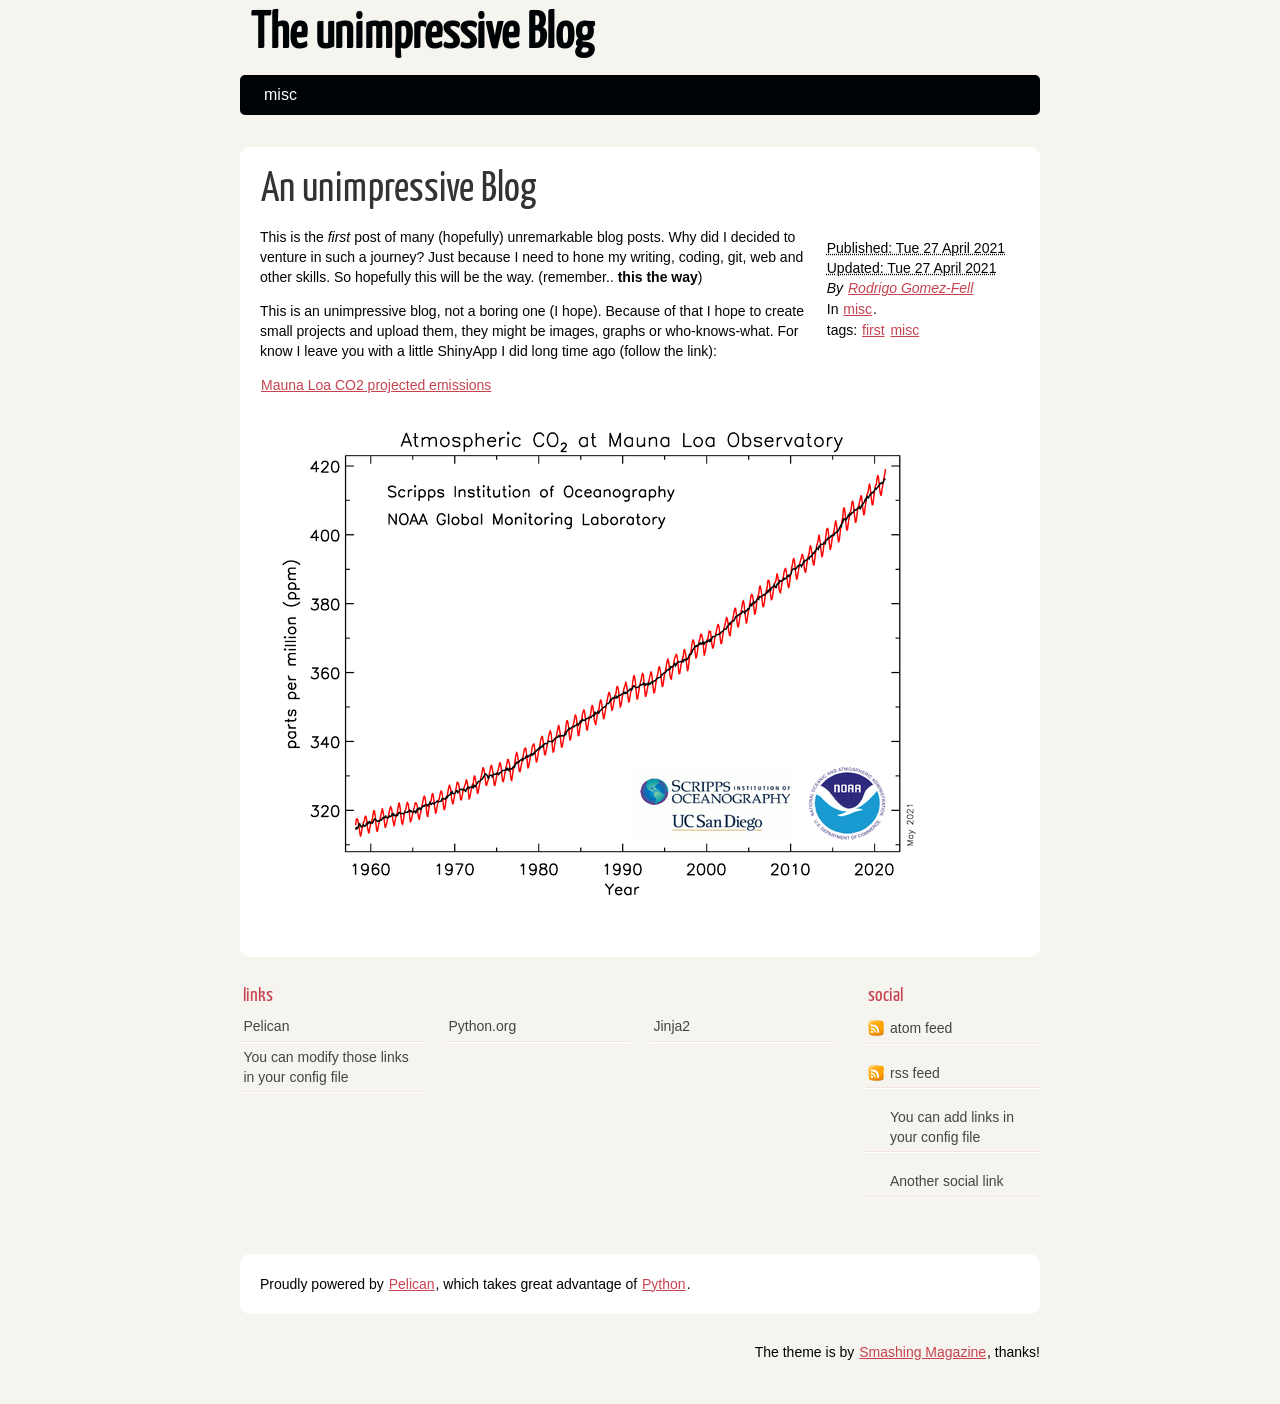
==== index.html @ 7c8044ce "Generate Pelican site" ====
<!DOCTYPE html>
<html lang="en">
<head>
        <meta charset="utf-8" />
        <meta name="generator" content="Pelican" />
        <title>The unimpressive Blog</title>
        <link rel="stylesheet" href="/theme/css/main.css" />
        <link href="/feeds/all.atom.xml" type="application/atom+xml" rel="alternate" title="The unimpressive Blog Atom Feed" />
        <link href="/feeds/all.rss.xml" type="application/rss+xml" rel="alternate" title="The unimpressive Blog RSS Feed" />
</head>

<body id="index" class="home">
        <header id="banner" class="body">
                <h1><a href="/">The unimpressive Blog</a></h1>
                <nav><ul>
                    <li><a href="/category/misc.html">misc</a></li>
                </ul></nav>
        </header><!-- /#banner -->

            <aside id="featured" class="body">
                <article>
                    <h1 class="entry-title"><a href="/The first unimpressive post.html">An unimpressive Blog</a></h1>
<footer class="post-info">
        <abbr class="published" title="2021-04-27T17:08:00+12:00">
                Published: Tue 27 April 2021
        </abbr>
		<br />
        <abbr class="modified" title="2021-04-27T17:08:00+12:00">
                Updated: Tue 27 April 2021
        </abbr>

        <address class="vcard author">
                By                         <a class="url fn" href="/author/rodrigo-gomez-fell.html">Rodrigo Gomez-Fell</a>
        </address>
<p>In <a href="/category/misc.html">misc</a>.</p>
<p>tags: <a href="/tag/first.html">first</a> <a href="/tag/misc.html">misc</a> </p>
</footer><!-- /.post-info --><p>This is the <em>first</em> post  of many (hopefully) unremarkable blog posts. Why did I decided to venture in such a journey? Just because I need to hone my writing, coding, git, web and other skills. So hopefully this will be the way. (remember.. <strong>this  the way</strong>)</p>
<p>This is an unimpressive blog, not a boring one (I hope). Because of that I hope to create small projects and upload them, they might be images, graphs or who-knows-what. For know I leave you with a little ShinyApp I did long time ago (follow the link):</p>
<p><a href="https://rgfell.shinyapps.io/MaunaLoa/?_ga=2.34353953.1639288624.1617956162-872429721.1617956162">Mauna Loa CO2 projected emissions</a></p>
<p><img alt="Mauna Loa Co2 observed emissions " src="/images/co2_data_mlo.png"></p>                </article>
            </aside><!-- /#featured -->
        <section id="extras" class="body">
                <div class="blogroll">
                        <h2>links</h2>
                        <ul>
                            <li><a href="https://getpelican.com/">Pelican</a></li>
                            <li><a href="https://www.python.org/">Python.org</a></li>
                            <li><a href="https://palletsprojects.com/p/jinja/">Jinja2</a></li>
                            <li><a href="#">You can modify those links in your config file</a></li>
                        </ul>
                </div><!-- /.blogroll -->
                <div class="social">
                        <h2>social</h2>
                        <ul>
                            <li><a href="/feeds/all.atom.xml" type="application/atom+xml" rel="alternate">atom feed</a></li>
                            <li><a href="/feeds/all.rss.xml" type="application/rss+xml" rel="alternate">rss feed</a></li>

                            <li><a href="#">You can add links in your config file</a></li>
                            <li><a href="#">Another social link</a></li>
                        </ul>
                </div><!-- /.social -->
        </section><!-- /#extras -->

        <footer id="contentinfo" class="body">
                <address id="about" class="vcard body">
                Proudly powered by <a href="https://getpelican.com/">Pelican</a>, which takes great advantage of <a href="https://www.python.org/">Python</a>.
                </address><!-- /#about -->

                <p>The theme is by <a href="https://www.smashingmagazine.com/2009/08/designing-a-html-5-layout-from-scratch/">Smashing Magazine</a>, thanks!</p>
        </footer><!-- /#contentinfo -->

</body>
</html>
---- theme/css/main.css ----
/*
	Name: Smashing HTML5
	Date: July 2009
	Description: Sample layout for HTML5 and CSS3 goodness.
	Version: 1.0
	License: MIT <https://opensource.org/licenses/MIT>
	Licensed by: Smashing Media GmbH <https://www.smashingmagazine.com/>
	Original author: Enrique Ramírez <http://enrique-ramirez.com/>
*/

/* Imports */
@import url("reset.css");
@import url("pygment.css");
@import url("typogrify.css");
@import url("fonts.css");

/***** Global *****/
/* Body */
body {
    background: #F5F4EF;
    color: #000305;
    font-size: 87.5%; /* Base font size: 14px */
    font-family: 'Trebuchet MS', Trebuchet, 'Lucida Sans Unicode', 'Lucida Grande', 'Lucida Sans', Arial, sans-serif;
    line-height: 1.429;
    margin: 0;
    padding: 0;
    text-align: left;
}

/* Headings */
h1 {font-size: 2em }
h2 {font-size: 1.571em}	/* 22px */
h3 {font-size: 1.429em}	/* 20px */
h4 {font-size: 1.286em}	/* 18px */
h5 {font-size: 1.143em}	/* 16px */
h6 {font-size: 1em}		/* 14px */

h1, h2, h3, h4, h5, h6 {
	font-weight: 400;
	line-height: 1.1;
	margin-bottom: .8em;
    font-family: 'Yanone Kaffeesatz', arial, serif;
}

h3, h4, h5, h6 { margin-top: .8em; }

hr { border: 2px solid #EEEEEE; }

/* Anchors */
a {outline: 0;}
a img {border: 0px; text-decoration: none;}
a:link, a:visited {
	color: #C74350;
	padding: 0 1px;
	text-decoration: underline;
}
a:hover, a:active {
	background-color: #C74350;
	color: #fff;
	text-decoration: none;
	text-shadow: 1px 1px 1px #333;
}

h1 a:hover {
    background-color: inherit
}

/* Paragraphs */
div.line-block,
p { margin-top: 1em;
    margin-bottom: 1em;}

strong, b {font-weight: bold;}
em, i {font-style: italic;}

/* Lists */
ul {
	list-style: outside disc;
	margin: 0em 0 0 1.5em;
}

ol {
	list-style: outside decimal;
	margin: 0em 0 0 1.5em;
}

li { margin-top: 0.5em;
     margin-bottom: 1em; }

.post-info {
    float:right;
    margin:10px;
    padding:5px;
}

.post-info p{
    margin-top: 1px;
    margin-bottom: 1px;
}

.readmore { float: right }

dl {margin: 0 0 1.5em 0;}
dt {font-weight: bold;}
dd {margin-left: 1.5em;}

pre{background-color:  rgb(238, 238, 238); padding: 10px; margin: 10px; overflow: auto;}

/* Quotes */
blockquote {
    margin: 20px;
    font-style: italic;
}
cite {}

q {}

div.note {
   float: right;
   margin: 5px;
   font-size: 85%;
   max-width: 300px;
}

/* Tables */
table {margin: .5em auto 1.5em auto; width: 98%;}

	/* Thead */
	thead th {padding: .5em .4em; text-align: left;}
	thead td {}

	/* Tbody */
	tbody td {padding: .5em .4em;}
	tbody th {}

	tbody .alt td {}
	tbody .alt th {}

	/* Tfoot */
	tfoot th {}
	tfoot td {}

/* HTML5 tags */
header, section, footer,
aside, nav, article, figure {
	display: block;
}

/***** Layout *****/
.body {clear: both; margin: 0 auto; width: 800px;}
img.right, figure.right, div.figure.align-right {
    float: right;
    margin: 0 0 2em 2em;
}
img.left, figure.left, div.figure.align-left {
    float: left;
    margin: 0 2em 2em 0;
}

/* .rst support */
div.figure img, figure img {  /* to fill figure exactly */
    width: 100%;
}
div.figure p.caption, figure p.caption { /* margin provided by figure */
    margin-top: 0;
    margin-bottom: 0;
}

/*
	Header
*****************/
#banner {
	margin: 0 auto;
	padding: 2.5em 0 0 0;
}

	/* Banner */
	#banner h1 {font-size: 3.571em; line-height: 0;}
	#banner h1 a:link, #banner h1 a:visited {
		color: #000305;
		display: block;
		font-weight: bold;
		margin: 0 0 .6em .2em;
		text-decoration: none;
	}
	#banner h1 a:hover, #banner h1 a:active {
		background: none;
		color: #C74350;
		text-shadow: none;
	}

	#banner h1 strong {font-size: 0.36em; font-weight: normal;}

	/* Main Nav */
	#banner nav {
		background: #000305;
		font-size: 1.143em;
		height: 40px;
		line-height: 30px;
		margin: 0 auto 2em auto;
		padding: 0;
		text-align: center;
		width: 800px;

		border-radius: 5px;
		-moz-border-radius: 5px;
		-webkit-border-radius: 5px;
	}

	#banner nav ul {list-style: none; margin: 0 auto; width: 800px;}
	#banner nav li {float: left; display: inline; margin: 0;}

	#banner nav a:link, #banner nav a:visited {
		color: #fff;
		display: inline-block;
		height: 30px;
		padding: 5px 1.5em;
		text-decoration: none;
	}
	#banner nav a:hover, #banner nav a:active,
	#banner nav .active a:link, #banner nav .active a:visited {
		background: #C74451;
		color: #fff;
		text-shadow: none !important;
	}

	#banner nav li:first-child a {
		border-top-left-radius: 5px;
		-moz-border-radius-topleft: 5px;
		-webkit-border-top-left-radius: 5px;

		border-bottom-left-radius: 5px;
		-moz-border-radius-bottomleft: 5px;
		-webkit-border-bottom-left-radius: 5px;
	}

/*
	Featured
*****************/
#featured {
	background: #fff;
	margin-bottom: 2em;
	overflow: hidden;
	padding: 20px;
	width: 760px;

	border-radius: 10px;
	-moz-border-radius: 10px;
	-webkit-border-radius: 10px;
}

#featured figure {
	border: 2px solid #eee;
	float: right;
	margin: 0.786em 2em 0 5em;
	width: 248px;
}
#featured figure img {display: block; float: right;}

#featured h2 {color: #C74451; font-size: 1.714em; margin-bottom: 0.333em;}
#featured h3 {font-size: 1.429em; margin-bottom: .5em;}

#featured h3 a:link, #featured h3 a:visited {color: #000305; text-decoration: none;}
#featured h3 a:hover, #featured h3 a:active {color: #fff;}

/*
	Body
*****************/
#content {
	background: #fff;
	margin-bottom: 2em;
	overflow: hidden;
	padding: 20px 20px;
	width: 760px;

	border-radius: 10px;
	-moz-border-radius: 10px;
	-webkit-border-radius: 10px;
}

/*
	Extras
*****************/
#extras {margin: 0 auto 3em auto; overflow: hidden;}

#extras ul {list-style: none; margin: 0;}
#extras li {border-bottom: 1px solid #fff;}
#extras h2 {
	color: #C74350;
	font-size: 1.429em;
	margin-bottom: .25em;
	padding: 0 3px;
}

#extras a:link, #extras a:visited {
	color: #444;
	display: block;
	border-bottom: 1px solid #F4E3E3;
	text-decoration: none;
	padding: .3em .25em;
}

#extras a:hover, #extras a:active {color: #fff;}

	/* Blogroll */
	#extras .blogroll {
		float: left;
		width: 615px;
	}

	#extras .blogroll li {float: left; margin: 0 20px 0 0; width: 185px;}

	/* Social */
	#extras .social {
		float: right;
		width: 175px;
	}

	#extras div[class='social'] a {
		background-repeat: no-repeat;
		background-position: 3px 6px;
		padding-left: 25px;
	}

		/* Icons */
		.social a[href*='about.me'] {background-image: url('../images/icons/aboutme.png');}
		.social a[href*='bitbucket.org'] {background-image: url('../images/icons/bitbucket.png');}
		.social a[href*='delicious.com'] {background-image: url('../images/icons/delicious.png');}
		.social a[href*='facebook.com'] {background-image: url('../images/icons/facebook.png');}
		.social a[href*='gitorious.org'] {background-image: url('../images/icons/gitorious.png');}
		.social a[href*='github.com'],
		.social a[href*='git.io'] {
			background-image: url('../images/icons/github.png');
			background-size: 16px 16px;
		}
		.social a[href*='gittip.com'] {background-image: url('../images/icons/gittip.png');}
		.social a[href*='plus.google.com'] {background-image: url('../images/icons/google-plus.png');}
		.social a[href*='groups.google.com'] {background-image: url('../images/icons/google-groups.png');}
		.social a[href*='news.ycombinator.com'],
		.social a[href*='hackernewsers.com'] {background-image: url('../images/icons/hackernews.png');}
		.social a[href*='last.fm'], .social a[href*='lastfm.'] {background-image: url('../images/icons/lastfm.png');}
		.social a[href*='linkedin.com'] {background-image: url('../images/icons/linkedin.png');}
		.social a[href*='reddit.com'] {background-image: url('../images/icons/reddit.png');}
		.social a[type$='atom+xml'], .social a[type$='rss+xml'] {background-image: url('../images/icons/rss.png');}
		.social a[href*='slideshare.net'] {background-image: url('../images/icons/slideshare.png');}
		.social a[href*='speakerdeck.com'] {background-image: url('../images/icons/speakerdeck.png');}
		.social a[href*='stackoverflow.com'] {background-image: url('../images/icons/stackoverflow.png');}
		.social a[href*='twitter.com'] {background-image: url('../images/icons/twitter.png');}
		.social a[href*='vimeo.com'] {background-image: url('../images/icons/vimeo.png');}
		.social a[href*='youtube.com'] {background-image: url('../images/icons/youtube.png');}

/*
	About
*****************/
#about {
	background: #fff;
	font-style: normal;
	margin-bottom: 2em;
	overflow: hidden;
	padding: 20px;
	text-align: left;
	width: 760px;

	border-radius: 10px;
	-moz-border-radius: 10px;
	-webkit-border-radius: 10px;
}

#about .primary {float: left; width: 165px;}
#about .primary strong {color: #C64350; display: block; font-size: 1.286em;}
#about .photo {float: left; margin: 5px 20px;}

#about .url:link, #about .url:visited {text-decoration: none;}

#about .bio {float: right; width: 500px;}

/*
	Footer
*****************/
#contentinfo {padding-bottom: 2em; text-align: right;}

/***** Sections *****/
/* Blog */
.hentry {
	display: block;
	clear: both;
	border-bottom: 1px solid #eee;
	padding: 1.5em 0;
}
li:last-child .hentry, #content > .hentry {border: 0; margin: 0;}
#content > .hentry {padding: 1em 0;}
.hentry img{display : none ;}
.entry-title {font-size: 3em; margin-bottom: 10px; margin-top: 0;}
.entry-title a:link, .entry-title a:visited {text-decoration: none; color: #333;}
.entry-title a:visited {background-color: #fff;}

.hentry .post-info * {font-style: normal;}

	/* Content */
	.hentry footer {margin-bottom: 2em;}
	.hentry footer address {display: inline;}
	#posts-list footer address {display: block;}

	/* Blog Index */
	#posts-list {list-style: none; margin: 0;}
	#posts-list .hentry {padding-left: 10px; position: relative;}

	#posts-list footer {
		left: 10px;
		position: relative;
        float: left;
		top: 0.5em;
		width: 190px;
	}

	/* About the Author */
	#about-author {
		background: #f9f9f9;
		clear: both;
		font-style: normal;
		margin: 2em 0;
		padding: 10px 20px 15px 20px;

		border-radius: 5px;
		-moz-border-radius: 5px;
		-webkit-border-radius: 5px;
	}

	#about-author strong {
		color: #C64350;
		clear: both;
		display: block;
		font-size: 1.429em;
	}

	#about-author .photo {border: 1px solid #ddd; float: left; margin: 5px 1em 0 0;}

	/* Comments */
	#comments-list {list-style: none; margin: 0 1em;}
	#comments-list blockquote {
		background: #f8f8f8;
		clear: both;
		font-style: normal;
		margin: 0;
		padding: 15px 20px;

		border-radius: 5px;
		-moz-border-radius: 5px;
		-webkit-border-radius: 5px;
	}
	#comments-list footer {color: #888; padding: .5em 1em 0 0; text-align: right;}

	#comments-list li:nth-child(2n) blockquote {background: #F5f5f5;}

	/* Add a Comment */
	#add-comment label {clear: left; float: left; text-align: left; width: 150px;}
	#add-comment input[type='text'],
	#add-comment input[type='email'],
	#add-comment input[type='url'] {float: left; width: 200px;}

	#add-comment textarea {float: left; height: 150px; width: 495px;}

	#add-comment p.req {clear: both; margin: 0 .5em 1em 0; text-align: right;}

	#add-comment input[type='submit'] {float: right; margin: 0 .5em;}
	#add-comment * {margin-bottom: .5em;}
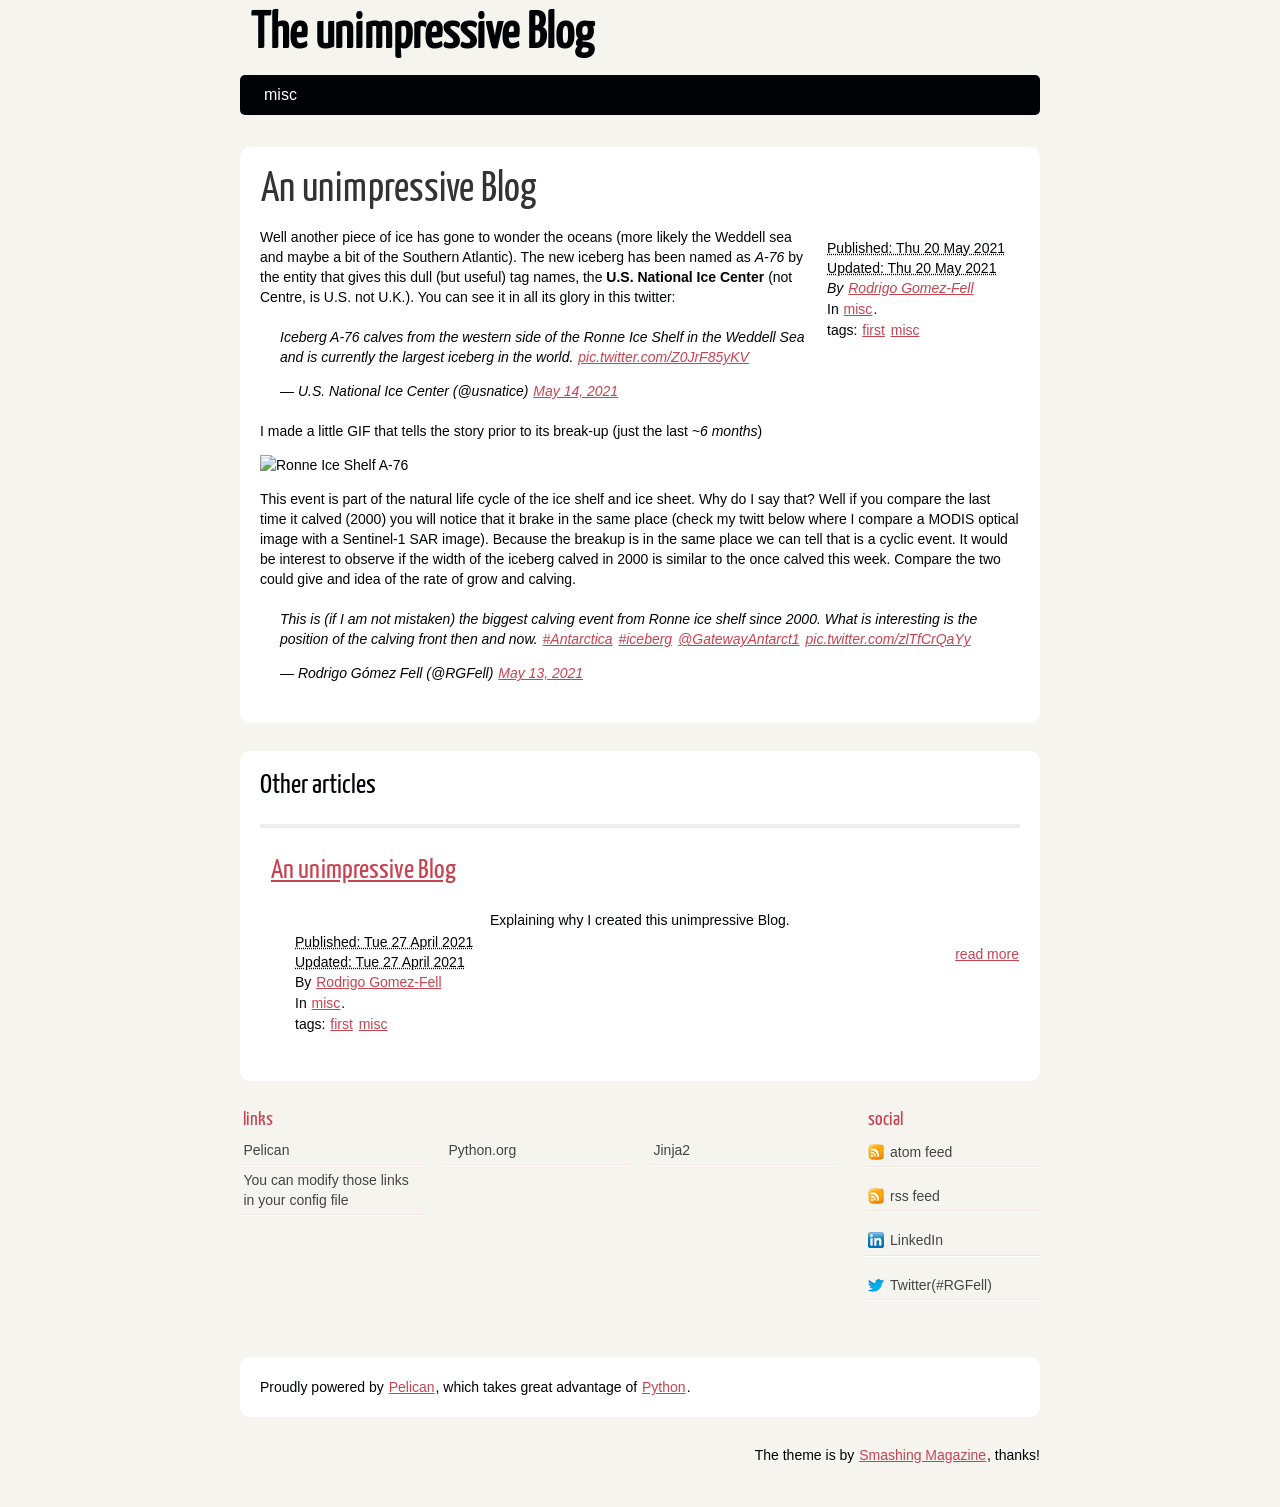
==== commit 27def36c: "Generate Pelican site" ====
--- a/index.html
+++ b/index.html
@@ -19,7 +19,43 @@
 
             <aside id="featured" class="body">
                 <article>
-                    <h1 class="entry-title"><a href="/The first unimpressive post.html">An unimpressive Blog</a></h1>
+                    <h1 class="entry-title"><a href="/Calving Ronne Ice Shelf.html">An unimpressive Blog</a></h1>
+<footer class="post-info">
+        <abbr class="published" title="2021-05-20T16:48:00+12:00">
+                Published: Thu 20 May 2021
+        </abbr>
+		<br />
+        <abbr class="modified" title="2021-05-20T16:48:00+12:00">
+                Updated: Thu 20 May 2021
+        </abbr>
+
+        <address class="vcard author">
+                By                         <a class="url fn" href="/author/rodrigo-gomez-fell.html">Rodrigo Gomez-Fell</a>
+        </address>
+<p>In <a href="/category/misc.html">misc</a>.</p>
+<p>tags: <a href="/tag/first.html">first</a> <a href="/tag/misc.html">misc</a> </p>
+</footer><!-- /.post-info --><p>Well another piece of ice has gone to wonder the oceans (more likely the Weddell sea and maybe a bit of the Southern Atlantic). The new iceberg has been named as <em>A-76</em> by the entity that gives this dull (but useful) tag names, the <strong>U.S. National Ice Center</strong> (not Centre, is U.S. not U.K.). You can see it in all its glory in this twitter:</p>
+<blockquote class="twitter-tweet"><p lang="en" dir="ltr">Iceberg A-76 calves from the western side of the Ronne Ice Shelf in the Weddell Sea and is currently the largest iceberg in the world. <a href="https://t.co/Z0JrF85yKV">pic.twitter.com/Z0JrF85yKV</a></p>&mdash; U.S. National Ice Center (@usnatice) <a href="https://twitter.com/usnatice/status/1393289919397781508?ref_src=twsrc%5Etfw">May 14, 2021</a></blockquote>
+<script async src="https://platform.twitter.com/widgets.js" charset="utf-8"></script>
+
+<p>I made a little GIF that tells the story prior to its break-up (just the last <em>~6 months</em>)</p>
+<p><img alt="Ronne Ice Shelf A-76" src="/images/iceberg_ronne.gif"></p>
+<p>This event is part of the natural life cycle of the ice shelf and ice sheet. Why do I say that? Well if you compare the last time it calved (2000) you will notice that it brake in the same place (check my twitt below where I compare a MODIS optical image with a Sentinel-1 SAR image). Because the breakup is in the same place we can tell that is a cyclic event. It would be interest to observe if the width of the iceberg calved in 2000 is similar to the once calved this week. Compare the two could give and idea of the rate of grow and calving. </p>
+<blockquote class="twitter-tweet"><p lang="en" dir="ltr">This is (if I am not mistaken) the biggest calving event from Ronne ice shelf since 2000. What is interesting is the position of the calving front then and now. <a href="https://twitter.com/hashtag/Antarctica?src=hash&amp;ref_src=twsrc%5Etfw">#Antarctica</a> <a href="https://twitter.com/hashtag/iceberg?src=hash&amp;ref_src=twsrc%5Etfw">#iceberg</a> <a href="https://twitter.com/GatewayAntarct1?ref_src=twsrc%5Etfw">@GatewayAntarct1</a> <a href="https://t.co/zlTfCrQaYy">pic.twitter.com/zlTfCrQaYy</a></p>&mdash; Rodrigo Gómez Fell (@RGFell) <a href="https://twitter.com/RGFell/status/1392987258119020545?ref_src=twsrc%5Etfw">May 13, 2021</a></blockquote>
+<script async src="https://platform.twitter.com/widgets.js" charset="utf-8"></script>                </article>
+            </aside><!-- /#featured -->
+                <section id="content" class="body">
+                    <h1>Other articles</h1>
+                    <hr />
+                    <ol id="posts-list" class="hfeed">
+
+            <li><article class="hentry">
+                <header>
+                    <h1><a href="/The first unimpressive post.html" rel="bookmark"
+                           title="Permalink to An unimpressive Blog">An unimpressive Blog</a></h1>
+                </header>
+
+                <div class="entry-content">
 <footer class="post-info">
         <abbr class="published" title="2021-04-27T17:08:00+12:00">
                 Published: Tue 27 April 2021
@@ -34,11 +70,12 @@
         </address>
 <p>In <a href="/category/misc.html">misc</a>.</p>
 <p>tags: <a href="/tag/first.html">first</a> <a href="/tag/misc.html">misc</a> </p>
-</footer><!-- /.post-info --><p>This is the <em>first</em> post  of many (hopefully) unremarkable blog posts. Why did I decided to venture in such a journey? Just because I need to hone my writing, coding, git, web and other skills. So hopefully this will be the way. (remember.. <strong>this  the way</strong>)</p>
-<p>This is an unimpressive blog, not a boring one (I hope). Because of that I hope to create small projects and upload them, they might be images, graphs or who-knows-what. For know I leave you with a little ShinyApp I did long time ago (follow the link):</p>
-<p><a href="https://rgfell.shinyapps.io/MaunaLoa/?_ga=2.34353953.1639288624.1617956162-872429721.1617956162">Mauna Loa CO2 projected emissions</a></p>
-<p><img alt="Mauna Loa Co2 observed emissions " src="/images/co2_data_mlo.png"></p>                </article>
-            </aside><!-- /#featured -->
+</footer><!-- /.post-info -->                <p>Explaining why I created this unimpressive Blog.</p>
+                <a class="readmore" href="/The first unimpressive post.html">read more</a>
+                </div><!-- /.entry-content -->
+            </article></li>
+                </ol><!-- /#posts-list -->
+                </section><!-- /#content -->
         <section id="extras" class="body">
                 <div class="blogroll">
                         <h2>links</h2>
@@ -55,8 +92,8 @@
                             <li><a href="/feeds/all.atom.xml" type="application/atom+xml" rel="alternate">atom feed</a></li>
                             <li><a href="/feeds/all.rss.xml" type="application/rss+xml" rel="alternate">rss feed</a></li>
 
-                            <li><a href="#">You can add links in your config file</a></li>
-                            <li><a href="#">Another social link</a></li>
+                            <li><a href="https://www.linkedin.com/in/rodrigogomezfell/">LinkedIn</a></li>
+                            <li><a href="https://twitter.com/RGFell">Twitter(#RGFell)</a></li>
                         </ul>
                 </div><!-- /.social -->
         </section><!-- /#extras -->
